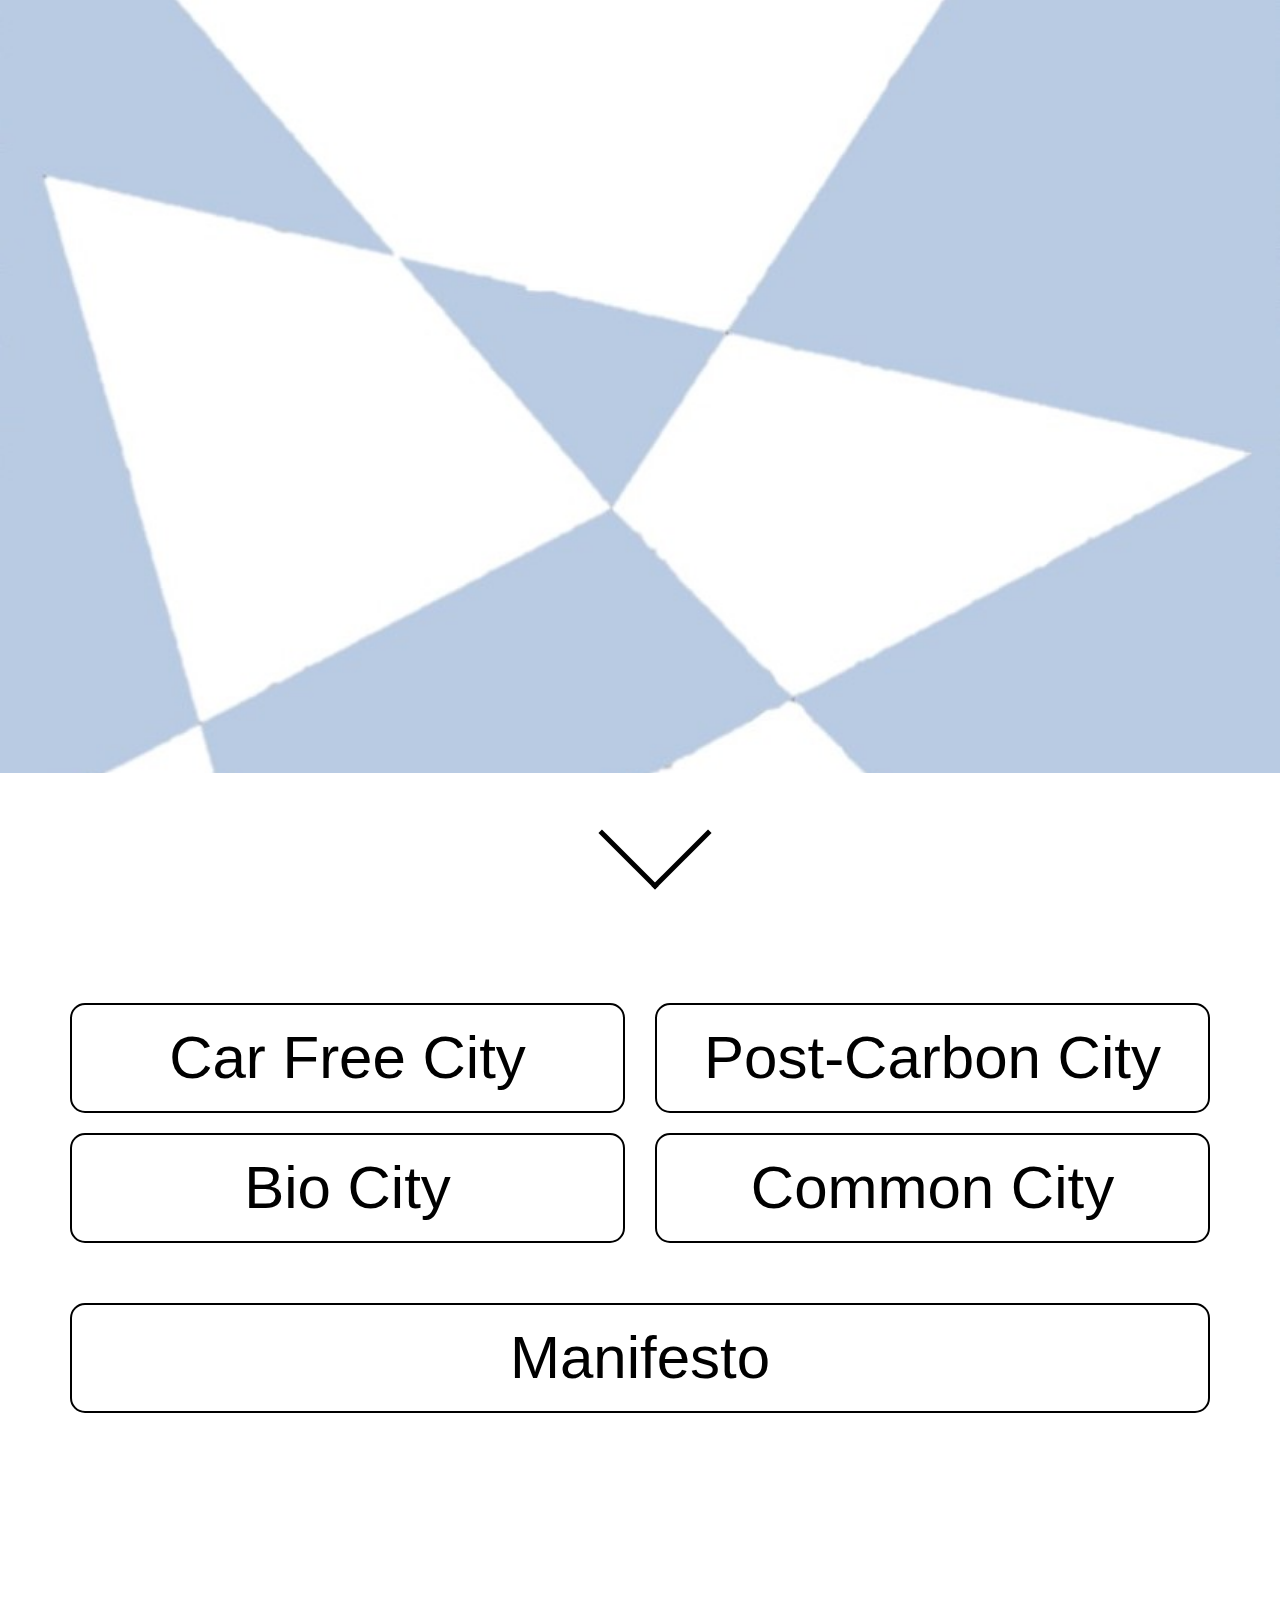
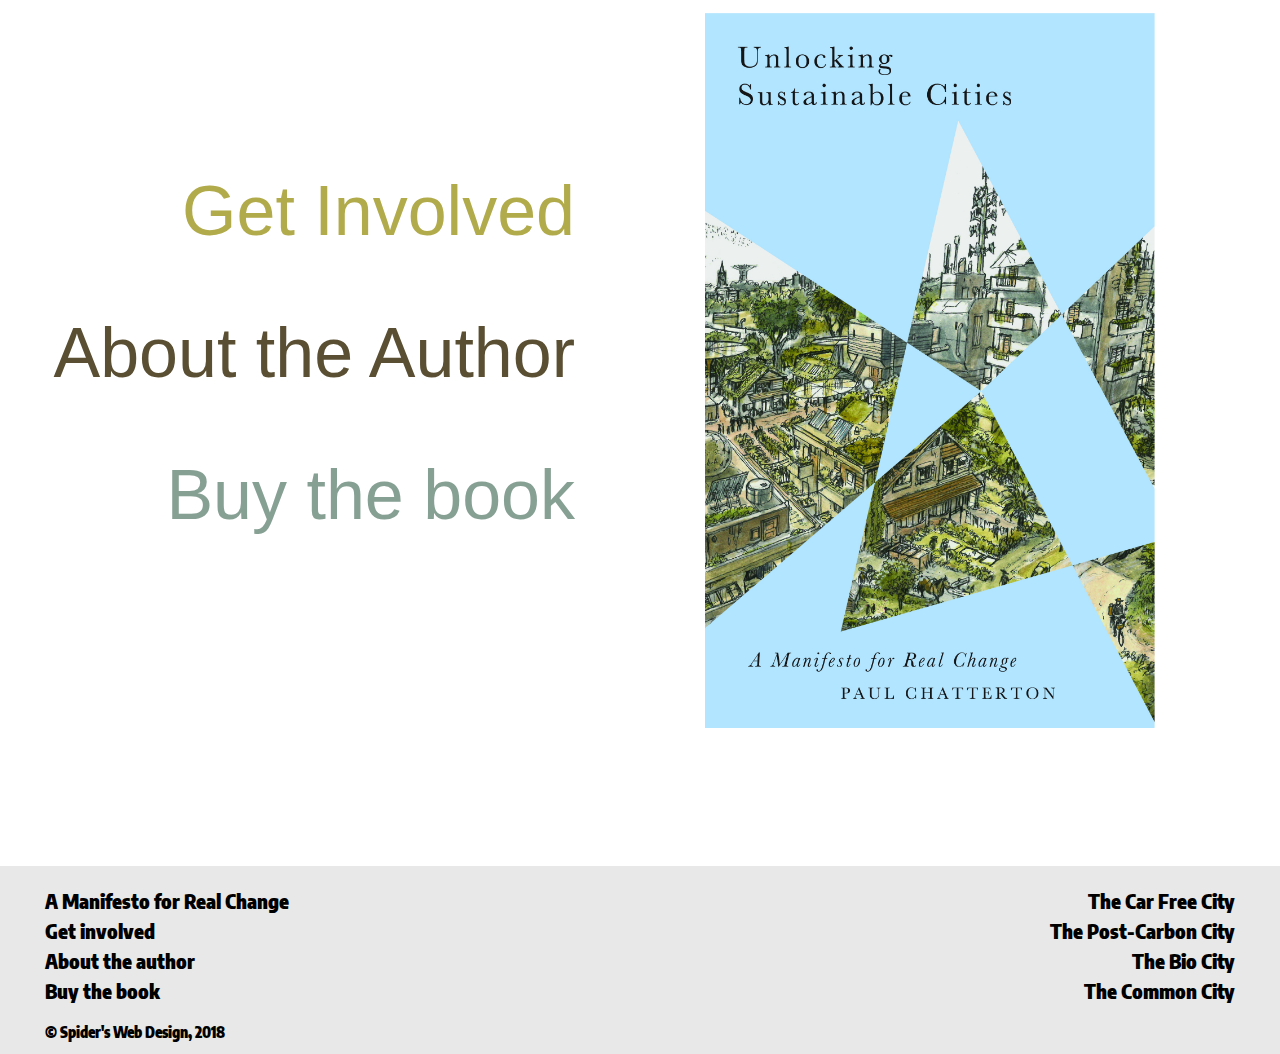
==== index.html @ bb1c2ef6 "initial commit" ====
<!DOCTYPE html>
<html>
  <head>
    <meta charset="utf-8">
    <meta name="viewport" content="width=device-width,initial-scale=1.0">
    <title>Unlocking Sustainable Cities</title>
    <link rel="stylesheet" href="content.css">
    <link rel="stylesheet" href="https://fonts.googleapis.com/css?family=Encode+Sans+Condensed">
    <link rel="stylesheet" href="https://maxcdn.bootstrapcdn.com/bootstrap/3.3.7/css/bootstrap.min.css" integrity="sha384-BVYiiSIFeK1dGmJRAkycuHAHRg32OmUcww7on3RYdg4Va+PmSTsz/K68vbdEjh4u" crossorigin="anonymous">
    <link rel="stylesheet" href="https://www.w3schools.com/w3css/4/w3.css">
    <link rel="icon" href="images\icon.ico" type="image/x-icon">
    <script src='http://cdnjs.cloudflare.com/ajax/libs/jquery/2.1.3/jquery.min.js'></script>
  </head>

  <body id="index">
    <div id="intro">
      <subtitle class="container">
        <div class="slide-right" id="sub">
          <p id="cities">Cities are being locked into unsustainable and damaging practices</p>
          <br>
          <p id="corporate">Corporate greed, ecological destruction and inequality are all on the rise</p>
          <br>
          <p id="but">But something amazing and invisible is happening...</p>
          <br>
          <p id="urban">Urban innovators from all walks of life are unlocking the huge potential of real sustainability</p>
          <br>
          <p id="unlock"><i>Unlocking Sustainable Cities</i> is a book that explores this great unlocking</p>
          <br>
          <p id="sample"><b>Sample the chapters below...<b></p>
        </div>
      </subtitle>
    </div>
    <section class="scroll-down" id="scroll">
      <a href="#chapters"><span></span></a>
    </section>

    <div class="container">
      <section id="chapters">
        <div class="row" id="titles">
          <div class="col-sm-6">
            <a href="car-free.html"><h2>Car Free City</h2></a>
          </div>
          <div class="col-sm-6">
            <a href="post-carbon.html"><h2>Post-Carbon City</h2></a>
          </div>
          <div class="col-sm-6">
            <a href="bio-city.html"><h2>Bio City</h2></a>
          </div>
          <div class="col-sm-6">
            <a href="common-city.html"><h2>Common City</h2></a>
          </div>
        </div>
      </section>
      <div class="mani">
        <a href="manifesto.html"><h2>Manifesto</h2></a>
      </div>
    </div>

    <section class="get-in-touch">
      <div class="row">
        <div class="col-sm-6" id="sub-head">
          <div class="involved">
            <a href="get-in-touch.html"><h1>Get Involved</h1></a>
            <br>
          </div>
          <div class="about">
            <br>
            <a href="about.html"><h1>About the Author</h1></a>
            <br>
          </div>
          <div class="book">
            <br>
            <a href="buy-book.html"><h1>Buy the book</h1></a>
            <br>
          </div>
        </div>
        <div class="col-sm-6">
          <a href="https://www.plutobooks.com/9780745337012/unlocking-sustainable-cities/"><img class="book-cover" src="images\book.jpg" alt="Buy Unlocking Sustainable Cities"/></a>
        </div>
      </div>
    </section>
  </body>

  <footer class="footer">
    <div class="container-fluid">
      <div class="row">
        <div class="col-md-6">
          <div class="foot-left">
            <a href="manifesto.html">A Manifesto for Real Change</a>
            <br>
            <a href="get-in-touch.html">Get involved</a>
            <br>
            <a href="about.html">About the author</a>
            <br>
            <a href="buy-book.html">Buy the book</a>
            <br>
            <p> © Spider's Web Design, 2018 </p>
          </div>
        </div>
        <div class="col-md-6">
          <div class="foot-right">
            <a href="car-free.html">The Car Free City</a>
            <br>
            <a href="post-carbon.html">The Post-Carbon City</a>
            <br>
            <a href="bio-city.html">The Bio City</a>
            <br>
            <a href="common-city.html">The Common City</a>
          </div>
        </div>
      </div>
    </div>
  </footer>
</html>
---- content.css ----
*{
  font-family: 'Encode Sans Condensed', sans-serif;
  margin: 0;
  padding: 0;
  box-sizing: border-box;
}

html,body{
  height: 100%;
}

/*HOMEPAGE*/
#home{
  background-image: url(images/lilac.jpg);
  background-position: center center;
  background-repeat: no-repeat;
  background-size: cover;
  background-color:#FFFFFF;
}

.main-title{
  border: 5px solid black;
  border-radius: 15px;
  background-color: rgba(255,255,255,1);
  width: 50%;
  transform: translate(-50%, -50%);
  position: absolute;
  top: 40%;
  left: 50%;
  padding: 10px;
  resize: both;
  overflow: auto;
}
.main-title h1{
  font-size: 70px;
  text-align: center;
  font-weight: bold;
  color: #000000;
}
.main-title h3{
  font-size: 50px;
  text-align: center;
  color: #000000;
}

.enter-site{
  transform: translate(-50%, -50%);
  position: absolute;
  top: 70%;
  left: 50%;
  resize: both;
  overflow: auto;
}
.enter-site h3{
  border: 5px solid black;
  border-radius: 15px;
  background-color: rgba(255,255,255,1);
  font-size: 40px;
  text-align: center;
  color: #000000;
  text-decoration:none;
  box-sizing: border-box;
  padding: 10px;
  width: 400px;
}
.enter-site h3:hover{
  font-weight: bold;
  box-shadow: 0 12px 16px 0 rgba(0,0,0,0.24),0 17px 50px 0 rgba(0,0,0,0.19);
}
.enter-site a:hover{
  text-decoration: none;
}

#ref{
  margin-top: 890px;
  margin-left: 20px;
  color: #000000;
  border-radius: 15px;
  padding: 10px;
  background-color: rgba(255,255,255,1);
  border: 2px solid black;
  font-size: 18px;
  width: 190px;
}
#ref a{
  color: #000000;
}
#ref a:hover{
  text-decoration: none;
}

/*MAIN PAGE*/
#intro{
  background-image: url(images/side.jpg);
  background-position: center center;
  background-repeat: no-repeat;
  background-size: cover;
  background-color:#FFFFFF;
}

#sub{
  margin: auto;
  position: relative;
  margin-top: 60px;
}

.slide-right {
  width: 870px;
  overflow:hidden;
}
.slide-right p{
  color: #000000;
  font-size: 30px;
  text-align: center;
  border: 5px solid black;
  border-radius: 15px;
  background-color: rgba(255,255,255,1);
  text-decoration:none;
  box-sizing: border-box;
  padding: 10px;
}
@keyframes slide-right {
  from {
    margin-left: -100%;
    width: 100%;
  }

  to {
    margin-left: 0%;
    width: 100%;
  }

  0% {
    opacity: 0;
  }

  100% {
    opacity: 1;
  }
}

#cities{
  opacity: 0;
  animation: 3s slide-right;
  animation-fill-mode: forwards;
}
#corporate{
  opacity: 0;
  animation: 3s slide-right;
  animation-delay: 1s;
  animation-fill-mode: forwards;
}
#but{
  opacity: 0;
  animation: 3s slide-right;
  animation-delay: 2s;
  animation-fill-mode: forwards;
}
#urban{
  opacity: 0;
  animation: 3s slide-right;
  animation-delay: 3s;
  animation-fill-mode: forwards;
}
#unlock{
  opacity: 0;
  animation: 3s slide-right;
  animation-delay: 4s;
  animation-fill-mode: forwards;
}
#sample{
  opacity: 0;
  animation: 3s slide-right;
  animation-delay: 5s;
  animation-fill-mode: forwards;
  font-weight: bold;
}

#scroll {
  position: relative;
  width: 100%;
  height: 100px;
}
#scroll a {
  padding-top: 40px;
}
#scroll a span {
  position: absolute;
  top: 0;
  left: 50%;
  width: 80px;
  height: 80px;
  margin-left: -12px;
  border-left: 5px solid #000000;
  border-bottom: 5px solid #000000;
  -webkit-transform: rotate(-45deg);
  transform: rotate(-45deg);
  -webkit-animation: sdb04 2s infinite;
  animation: sdb04 2s infinite;
  box-sizing: border-box;
}

.scroll-down a {
  position: absolute;
  bottom: 20px;
  left: 49%;
  z-index: 2;
  display: inline-block;
  -webkit-transform: translate(0, -50%);
  transform: translate(0, -50%);
  color: #000000;
  font-size: 30px;
  text-decoration: none;
  transition: opacity .3s;
}
.scroll-down a:hover {
  opacity: .5;
}

@-webkit-keyframes sdb04 {
  0% {
    -webkit-transform: rotate(-45deg) translate(0, 0);
  }
  20% {
    -webkit-transform: rotate(-45deg) translate(-10px, 10px);
  }
  40% {
    -webkit-transform: rotate(-45deg) translate(0, 0);
  }
}
@keyframes sdb04 {
  0% {
    transform: rotate(-45deg) translate(0, 0);
  }
  20% {
    transform: rotate(-45deg) translate(-10px, 10px);
  }
  40% {
    transform: rotate(-45deg) translate(0, 0);
  }
}

#chapters{
  margin-top: 120px;
}

#titles h2{
  text-align: center;
  border: 2px solid black;
  background-color: #FFFFFF;
  border-radius: 15px;
  box-sizing: border-box;
  padding: 20px;
  font-size: 60px;
  color: black;
}
#titles h2:hover{
  font-weight: bold;
  box-shadow: 0 12px 16px 0 rgba(0,0,0,0.24),0 17px 50px 0 rgba(0,0,0,0.19);
}
#titles a:hover{
  text-decoration: none;
}

.mani{
    margin-bottom: 200px;
}
.mani h2{
  font-size: 60px;
  color: black;
  text-align:center;
  border: 2px solid black;
  background-color: #FFFFFF;
  border-radius: 15px;
  box-sizing: border-box;
  padding: 20px;
  margin-top: 50px;
}
.mani h2:hover{
  font-weight: bold;
  box-shadow: 0 12px 16px 0 rgba(0,0,0,0.24),0 17px 50px 0 rgba(0,0,0,0.19);
}
.mani a:hover{
  text-decoration: none;
}

#sub-head h1{
  text-align: right;
  font-size: 70px;
  padding-right: 50px;
}
#sub-head a:hover{
  text-decoration: none;
}
#sub-head h1:hover{
  font-weight: bold;
}
.involved h1{
  color: #B1AB4B;
  padding-top: 150px;
}
.about h1{
  color: #5A4F33;
}
.book h1{
  color: #87A094;
}
.book{
  margin-bottom: 300px;
}
.book-cover{
  width: 500px;
  padding-left: 50px;
}

/*FOOTER*/
.footer {
  width: 100%;
  background-color: #E8E8E8;
}
.footer a{
  font-size: 20px;
  color: #000000;
}
.footer a:hover{
  text-decoration: none;
}
.footer p{
  font-size: 15px;
  padding-top: 15px;
  color: #000000
}
.foot-left {
  margin-left: 30px;
  text-align: left;
  padding-top: 20px;
}
.foot-right {
  margin-right: 30px;
  text-align: right;
  padding-top: 20px;
}

/*CAR FREE CITY PAGE*/
.home-button{
  width: 250px;
  margin: 20px;
  padding-top: 20px;
}

#car-free h1{
  font-size: 50px;
  text-align: center;
  font-weight: bold;
  color: #000000;
}
#car-free p{
  font-size: 20px;
  color: #000000;
  padding-top:50px;
}

#mani-link h2{
  text-align: center;
  border: 2px solid black;
  background-color: #FFFFFF;
  border-radius: 15px;
  box-sizing: border-box;
  padding: 20px;
  width: 500px;
  font-size: 30px;
  color: black;
}
#mani-link h2:hover{
  font-weight: bold;
  box-shadow: 0 12px 16px 0 rgba(0,0,0,0.24),0 17px 50px 0 rgba(0,0,0,0.19);
}
#mani-link a:hover{
  text-decoration: none;
}

.img-responsive{
  padding-top: 50px;
}

.mb-4{
  margin-bottom: 20px;
}

#credit a{
  color: #000000;
  border-radius: 15px;
  padding: 10px;
  background-color: rgba(255,255,255,1);
  border: 2px solid black;
  font-size: 18px;
  color: #000000;
}
#credit a:hover{
  text-decoration: none;
}
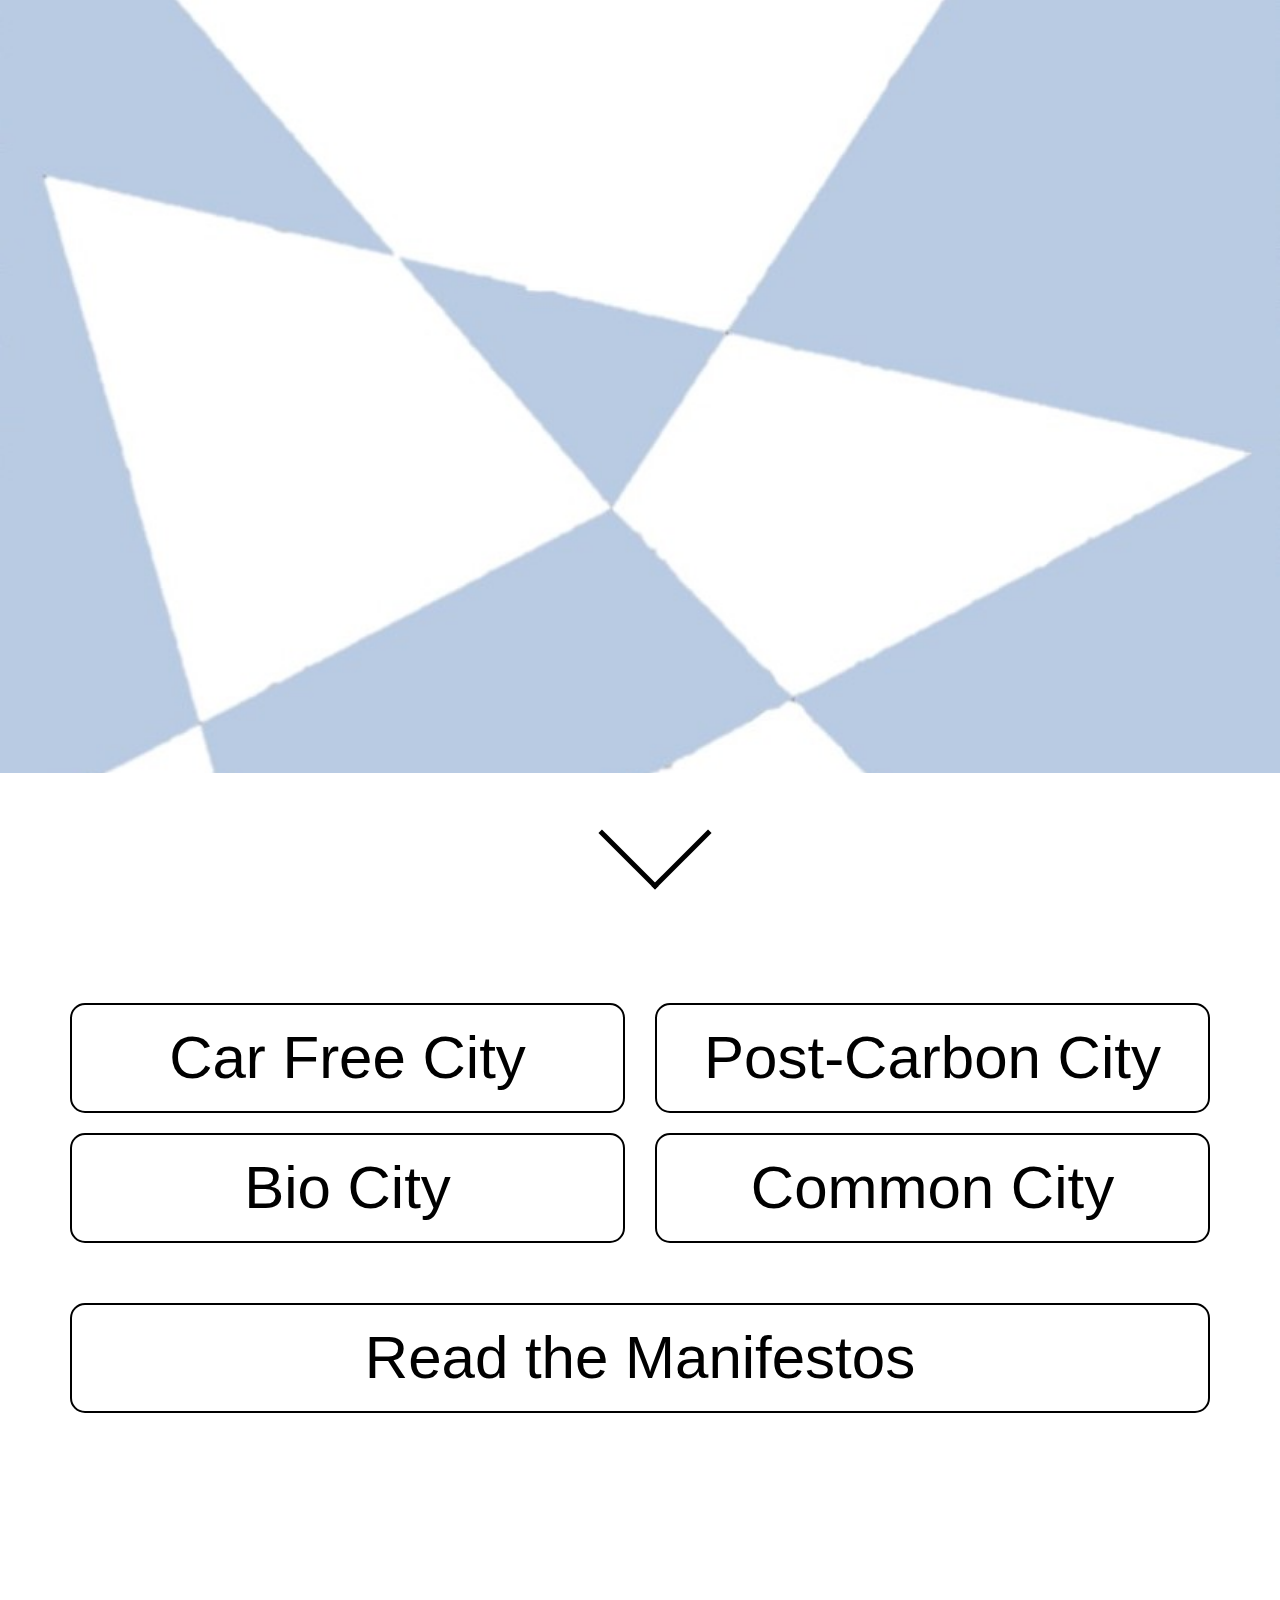
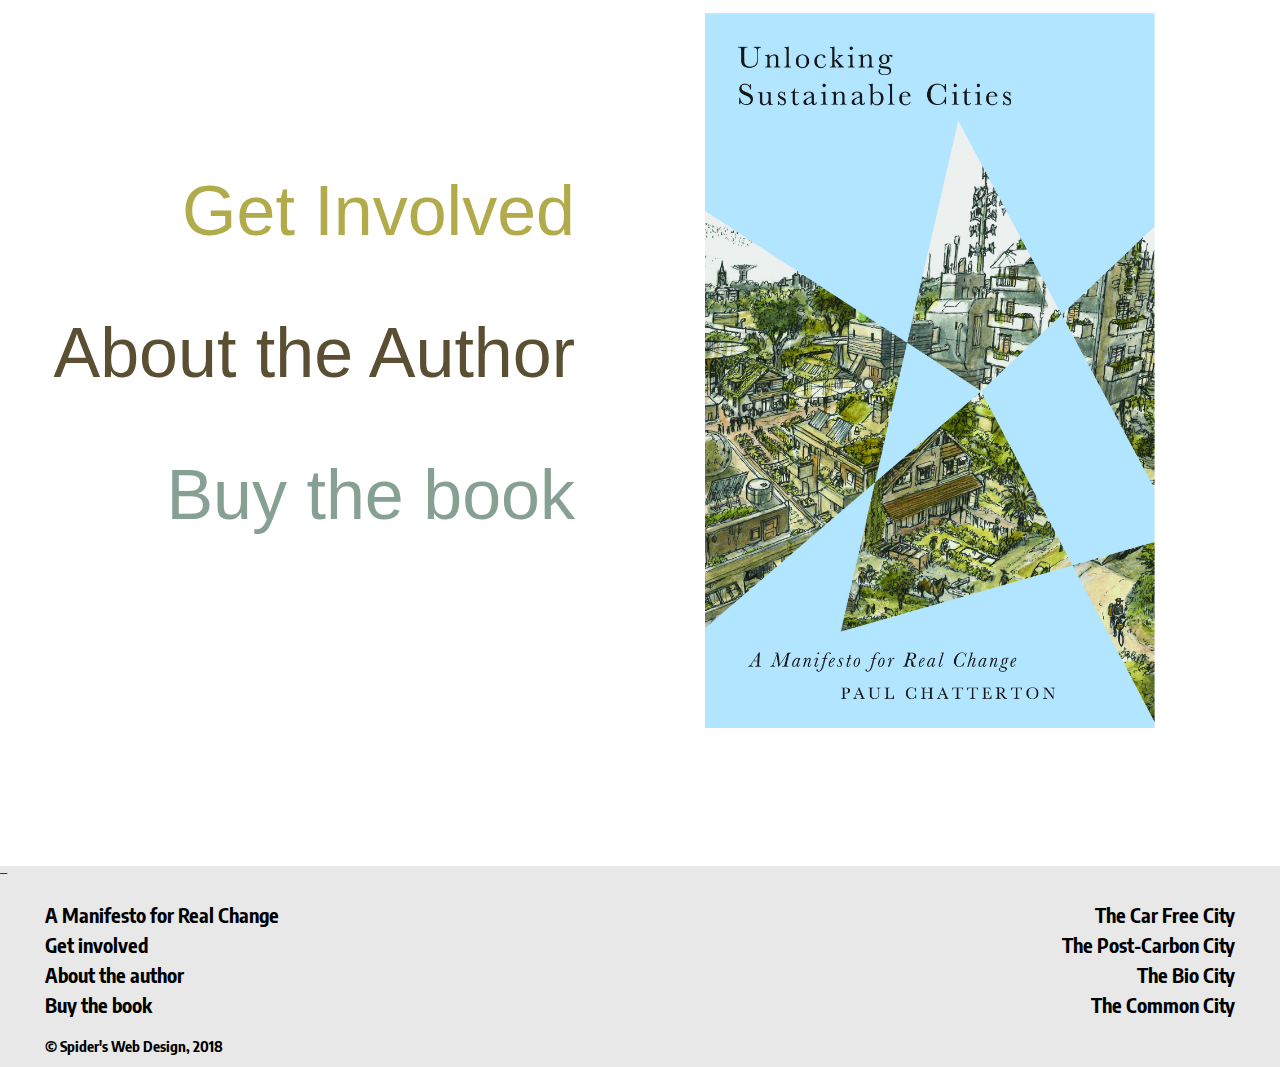
==== commit 347598cd: "added pages and made edits" ====
--- a/index.html
+++ b/index.html
@@ -52,7 +52,7 @@
         </div>
       </section>
       <div class="mani">
-        <a href="manifesto.html"><h2>Manifesto</h2></a>
+        <a href="manifesto.html"><h2>Read the Manifestos</h2></a>
       </div>
     </div>
 
--- a/content.css
+++ b/content.css
@@ -1,3 +1,4 @@
+/*USC*/
 *{
   font-family: 'Encode Sans Condensed', sans-serif;
   margin: 0;
@@ -64,7 +65,7 @@
   width: 400px;
 }
 .enter-site h3:hover{
-  font-weight: bold;
+  transition: .5s ease;
   box-shadow: 0 12px 16px 0 rgba(0,0,0,0.24),0 17px 50px 0 rgba(0,0,0,0.19);
 }
 .enter-site a:hover{
@@ -255,7 +256,7 @@
   color: black;
 }
 #titles h2:hover{
-  font-weight: bold;
+  transition: .5s ease;
   box-shadow: 0 12px 16px 0 rgba(0,0,0,0.24),0 17px 50px 0 rgba(0,0,0,0.19);
 }
 #titles a:hover{
@@ -277,7 +278,7 @@
   margin-top: 50px;
 }
 .mani h2:hover{
-  font-weight: bold;
+  transition: .5s ease;
   box-shadow: 0 12px 16px 0 rgba(0,0,0,0.24),0 17px 50px 0 rgba(0,0,0,0.19);
 }
 .mani a:hover{
@@ -294,6 +295,7 @@
 }
 #sub-head h1:hover{
   font-weight: bold;
+  transition: .5s ease;
 }
 .involved h1{
   color: #B1AB4B;
@@ -341,20 +343,20 @@
   padding-top: 20px;
 }
 
-/*CAR FREE CITY PAGE*/
+/*CHAPTER PAGES*/
 .home-button{
   width: 250px;
   margin: 20px;
   padding-top: 20px;
 }
 
-#car-free h1{
+#chapter-info h1{
   font-size: 50px;
   text-align: center;
   font-weight: bold;
   color: #000000;
 }
-#car-free p{
+#chapter-info p{
   font-size: 20px;
   color: #000000;
   padding-top:50px;
@@ -373,6 +375,7 @@
 }
 #mani-link h2:hover{
   font-weight: bold;
+  transition: .5s ease;
   box-shadow: 0 12px 16px 0 rgba(0,0,0,0.24),0 17px 50px 0 rgba(0,0,0,0.19);
 }
 #mani-link a:hover{
@@ -399,3 +402,195 @@
 #credit a:hover{
   text-decoration: none;
 }
+
+/*MANIFESTO PAGE*/
+#manifesto-title h1{
+  font-size: 70px;
+  font-weight: bold;
+  margin-top: 150px;
+  padding-bottom: 20px;
+}
+
+#manifesto{
+  padding-bottom: 100px;
+}
+#manifesto a{
+  text-decoration: none;
+  color: #000000;
+}
+
+#manifesto-link{
+  position: relative;
+  width: 100%;
+}
+#manifesto-link.container:hover .overlay {
+  opacity: 1;
+}
+
+.image {
+  display: block;
+  width: 100%;
+  height: auto;
+}
+
+.overlay {
+  position: absolute;
+  top: 0;
+  bottom: 0;
+  left: 0;
+  right: 0;
+  height: 100%;
+  width: 100%;
+  opacity: 0;
+  transition: .5s ease;
+  background-color: rgba(255,255,255,0.8);
+}
+
+.text {
+  color: #000000;
+  font-size: 40px;
+  position: absolute;
+  top: 50%;
+  left: 50%;
+  -webkit-transform: translate(-50%, -50%);
+  -ms-transform: translate(-50%, -50%);
+  transform: translate(-50%, -50%);
+  text-align: center;
+}
+
+.column {
+  float: left;
+  width: 50%;
+  padding: 20px;
+}
+@media screen and (max-width: 800px) {
+  .column {
+    width: 100%;
+  }
+}
+
+.row:after {
+  content: "";
+  display: table;
+  clear: both;
+}
+
+/*CAR FREE CITY MANIFESTO*/
+.manifesto-info{
+  padding-bottom: 100px;
+}
+.manifesto-info ul{
+  font-size: 20px;
+  color: #000000;
+}
+
+/*GET IN TOUCH PAGE*/
+.contact-form p {
+  padding-top: 20px;
+  font-size: 25px;
+}
+.contact {
+  padding: 50px 0 80px;
+}
+.contact .form-control {
+  border-radius: 0 !important;
+}
+.contact span {
+  border-radius: 0 !important;
+}
+.contact .btn {
+  border-radius: 0;
+  width: 100%;
+  font-size: 30px;
+  background-color: grey;
+  color: white;
+}
+
+.submit{
+  font-size: 30px;
+  padding: 10px;
+  border-radius: 15px;
+}
+.submit:hover{
+  font-weight: bold;
+  box-shadow: 0 12px 16px 0 rgba(0,0,0,0.24),0 17px 50px 0 rgba(0,0,0,0.19);
+  text-decoration: none;
+}
+
+.input-group {
+  margin-bottom: 25px;
+  width: 100%;
+}
+
+#chapter{
+  width: 100%;
+  font-size: 25px;
+}
+
+#description{
+  font-size: 18px;
+}
+
+/*ABOUT PAGE*/
+#about p{
+  font-size: 25px;
+  color: #000000;
+  padding-top:50px;
+  line-height: 1.6;
+}
+
+/*BUY THE BOOK*/
+#book-link h2{
+  text-align: center;
+  border: 2px solid black;
+  background-color: #FFFFFF;
+  border-radius: 15px;
+  box-sizing: border-box;
+  padding: 20px;
+  font-size: 30px;
+  color: black;
+}
+#book-link h2:hover{
+  font-weight: bold;
+  transition: .5s ease;
+  box-shadow: 0 12px 16px 0 rgba(0,0,0,0.24),0 17px 50px 0 rgba(0,0,0,0.19);
+}
+#book-link a:hover{
+  text-decoration: none;
+}
+
+.brooks {
+  font-size: 20px;
+  line-height: 1.6;
+  font-style: italic;
+  &:before {
+      content: '\201C';
+      position: absolute;
+      top: 0.25em;
+      left: -0.15em;
+      color: darken($white, 7%);
+      font-size: 6em;
+      z-index: -1;
+   }
+}
+footer {
+    font-size: 0.6em;
+    font-weight: 700;
+    color: darken($white, 15%);
+    float: right;
+
+    &:before {
+      content: '\2015';
+    }
+  }
+  &:after {
+      content: '\201D';
+      position: absolute;
+      top: 0.28em;
+      right: 0;
+      font-size: 6em;
+      font-style: italic;
+      color: darken($white, 7%);
+      z-index: -1;
+   }
+}
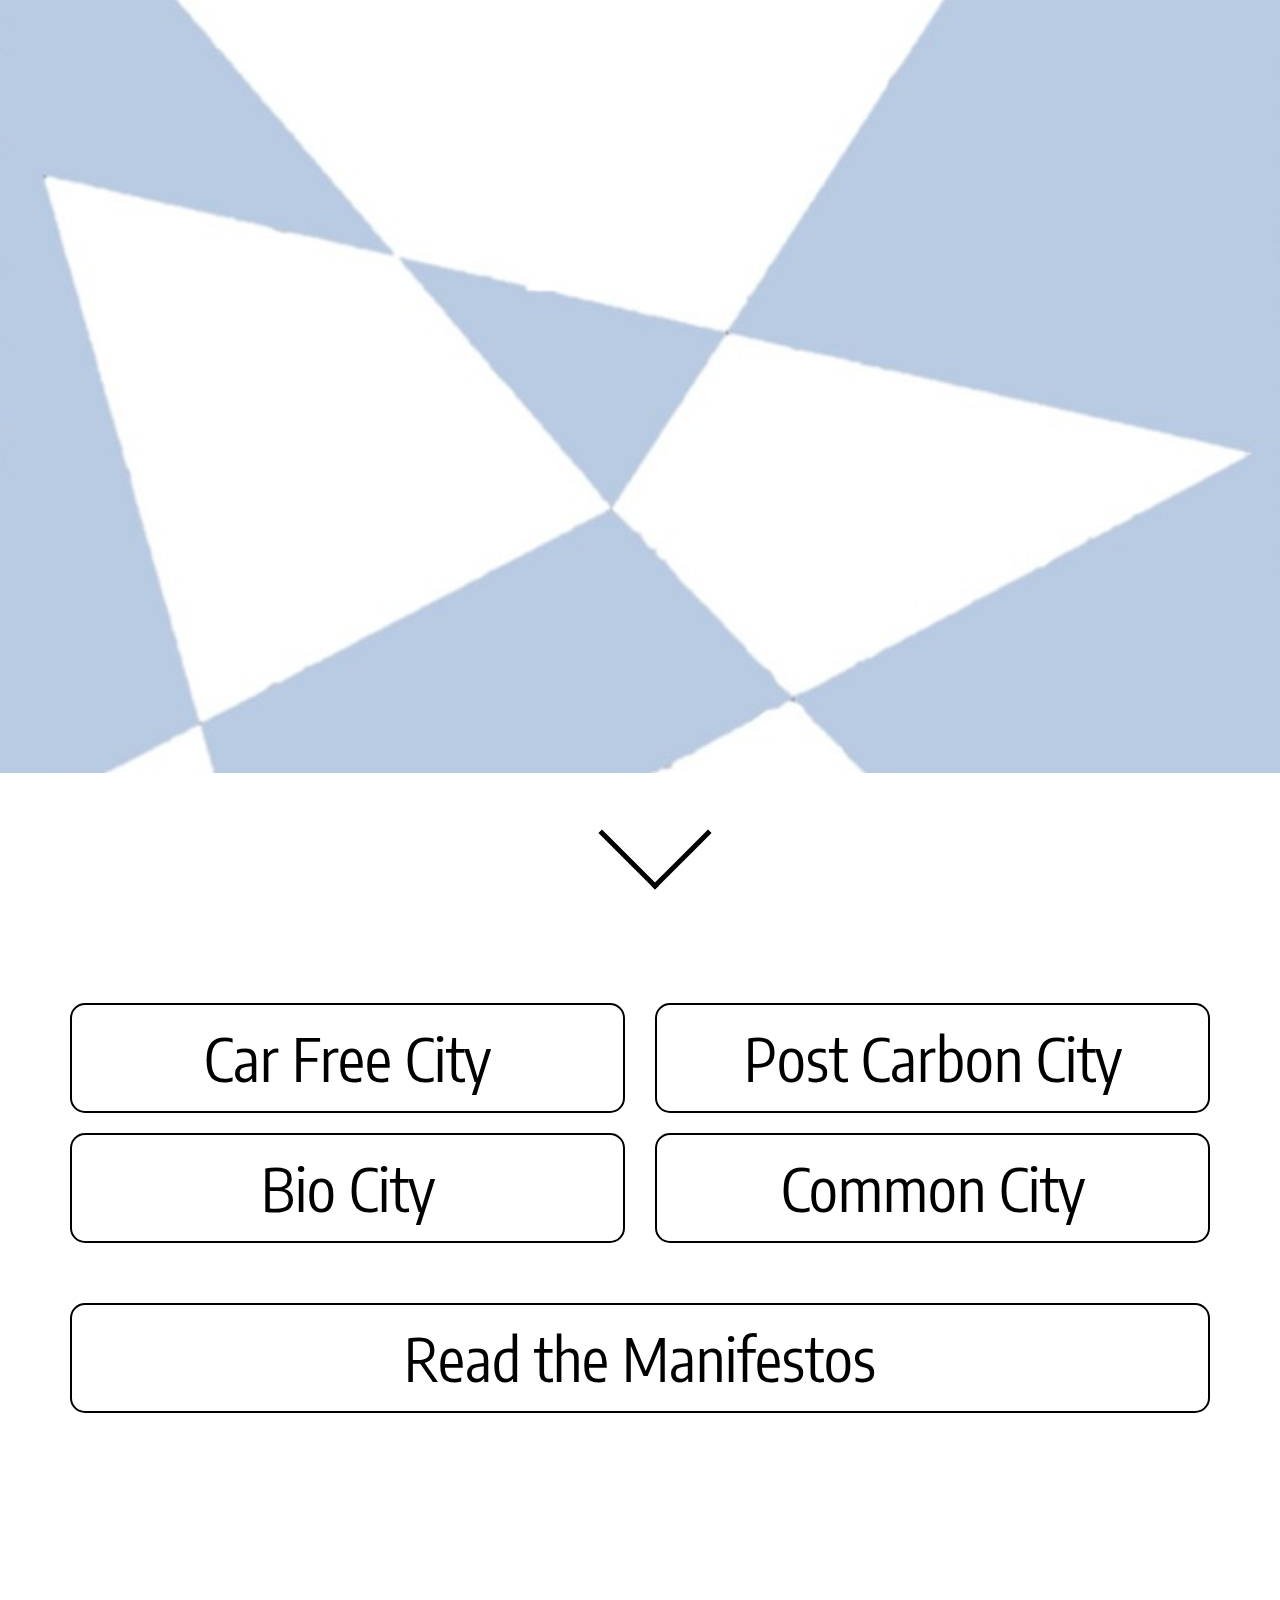
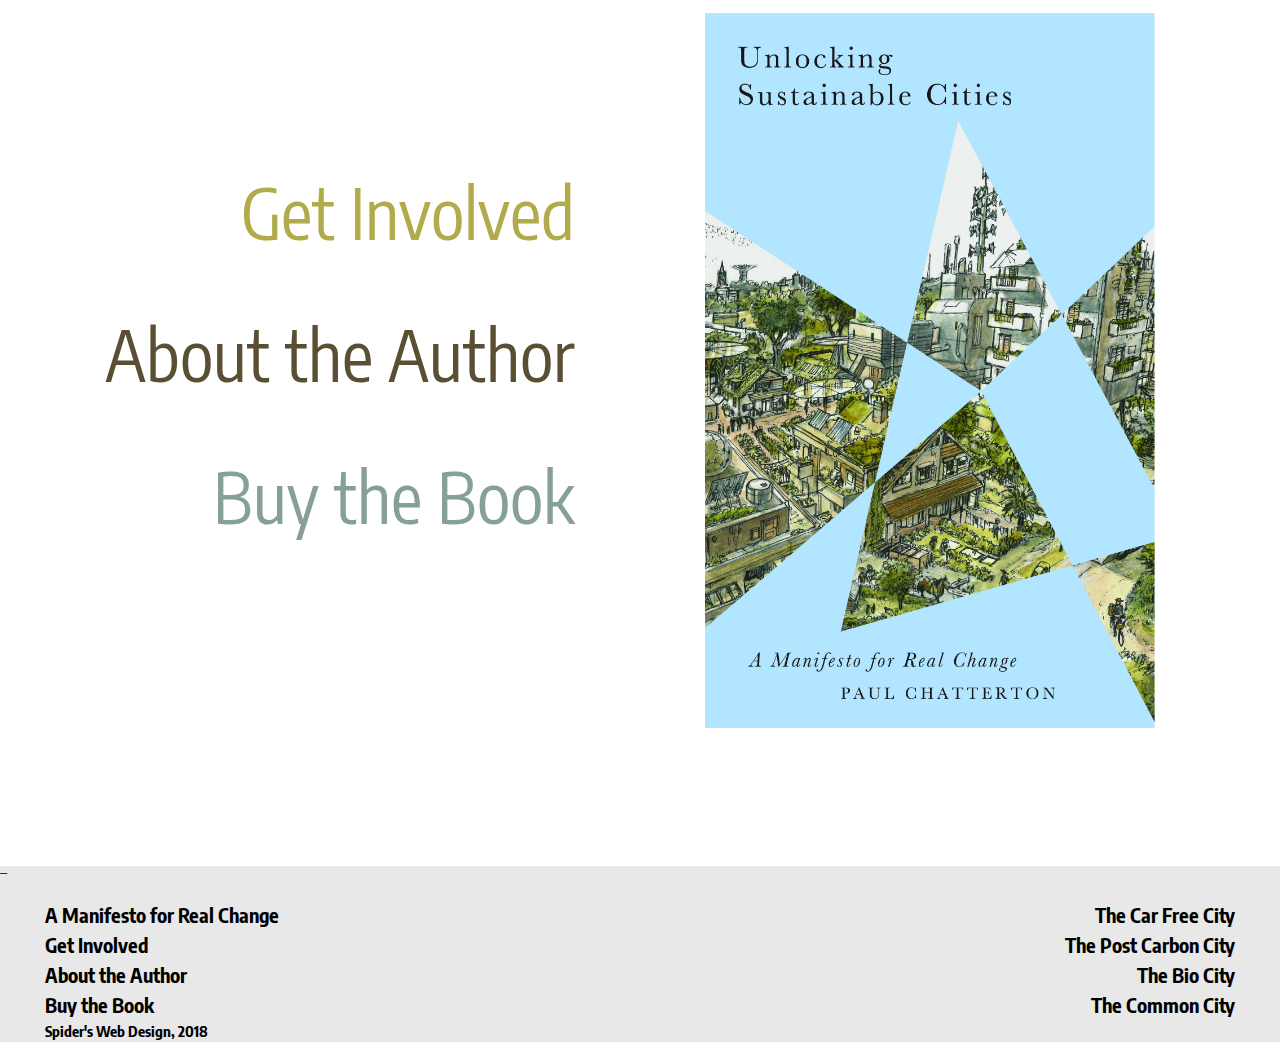
==== commit 3e58ba49: "final design edits" ====
--- a/index.html
+++ b/index.html
@@ -41,7 +41,7 @@
             <a href="car-free.html"><h2>Car Free City</h2></a>
           </div>
           <div class="col-sm-6">
-            <a href="post-carbon.html"><h2>Post-Carbon City</h2></a>
+            <a href="post-carbon.html"><h2>Post Carbon City</h2></a>
           </div>
           <div class="col-sm-6">
             <a href="bio-city.html"><h2>Bio City</h2></a>
@@ -70,7 +70,7 @@
           </div>
           <div class="book">
             <br>
-            <a href="buy-book.html"><h1>Buy the book</h1></a>
+            <a href="buy-book.html"><h1>Buy the Book</h1></a>
             <br>
           </div>
         </div>
@@ -88,20 +88,20 @@
           <div class="foot-left">
             <a href="manifesto.html">A Manifesto for Real Change</a>
             <br>
-            <a href="get-in-touch.html">Get involved</a>
+            <a href="get-in-touch.html">Get Involved</a>
             <br>
-            <a href="about.html">About the author</a>
+            <a href="about.html">About the Author</a>
             <br>
-            <a href="buy-book.html">Buy the book</a>
+            <a href="buy-book.html">Buy the Book</a>
             <br>
-            <p> © Spider's Web Design, 2018 </p>
+            <a href="https://www.linkedin.com/in/flora-tiley/" id="me">Spider's Web Design, 2018</a>
           </div>
         </div>
         <div class="col-md-6">
           <div class="foot-right">
             <a href="car-free.html">The Car Free City</a>
             <br>
-            <a href="post-carbon.html">The Post-Carbon City</a>
+            <a href="post-carbon.html">The Post Carbon City</a>
             <br>
             <a href="bio-city.html">The Bio City</a>
             <br>
--- a/content.css
+++ b/content.css
@@ -73,7 +73,7 @@
 }
 
 #ref{
-  margin-top: 890px;
+  margin-top: 47%;
   margin-left: 20px;
   color: #000000;
   border-radius: 15px;
@@ -246,6 +246,7 @@
 }
 
 #titles h2{
+  font-family: 'Encode Sans Condensed', sans-serif;
   text-align: center;
   border: 2px solid black;
   background-color: #FFFFFF;
@@ -267,6 +268,7 @@
     margin-bottom: 200px;
 }
 .mani h2{
+  font-family: 'Encode Sans Condensed', sans-serif;
   font-size: 60px;
   color: black;
   text-align:center;
@@ -286,6 +288,7 @@
 }
 
 #sub-head h1{
+  font-family: 'Encode Sans Condensed', sans-serif;
   text-align: right;
   font-size: 70px;
   padding-right: 50px;
@@ -295,7 +298,6 @@
 }
 #sub-head h1:hover{
   font-weight: bold;
-  transition: .5s ease;
 }
 .involved h1{
   color: #B1AB4B;
@@ -341,6 +343,10 @@
   margin-right: 30px;
   text-align: right;
   padding-top: 20px;
+}
+
+#me{
+  font-size: 15px;
 }
 
 /*CHAPTER PAGES*/
@@ -475,13 +481,33 @@
   clear: both;
 }
 
-/*CAR FREE CITY MANIFESTO*/
+/*CHAPTER MANIFESTOS*/
 .manifesto-info{
   padding-bottom: 100px;
 }
 .manifesto-info ul{
   font-size: 20px;
   color: #000000;
+}
+
+#mani-back h2{
+  text-align: center;
+  border: 2px solid black;
+  background-color: #FFFFFF;
+  border-radius: 15px;
+  box-sizing: border-box;
+  padding: 10px;
+  width: 300px;
+  font-size: 30px;
+  color: black;
+}
+#mani-back h2:hover{
+  font-weight: bold;
+  transition: .5s ease;
+  box-shadow: 0 12px 16px 0 rgba(0,0,0,0.24),0 17px 50px 0 rgba(0,0,0,0.19);
+}
+#mani-back a:hover{
+  text-decoration: none;
 }
 
 /*GET IN TOUCH PAGE*/
@@ -537,6 +563,11 @@
   color: #000000;
   padding-top:50px;
   line-height: 1.6;
+}
+
+#about a{
+  text-decoration: none;
+  color:#000000;
 }
 
 /*BUY THE BOOK*/
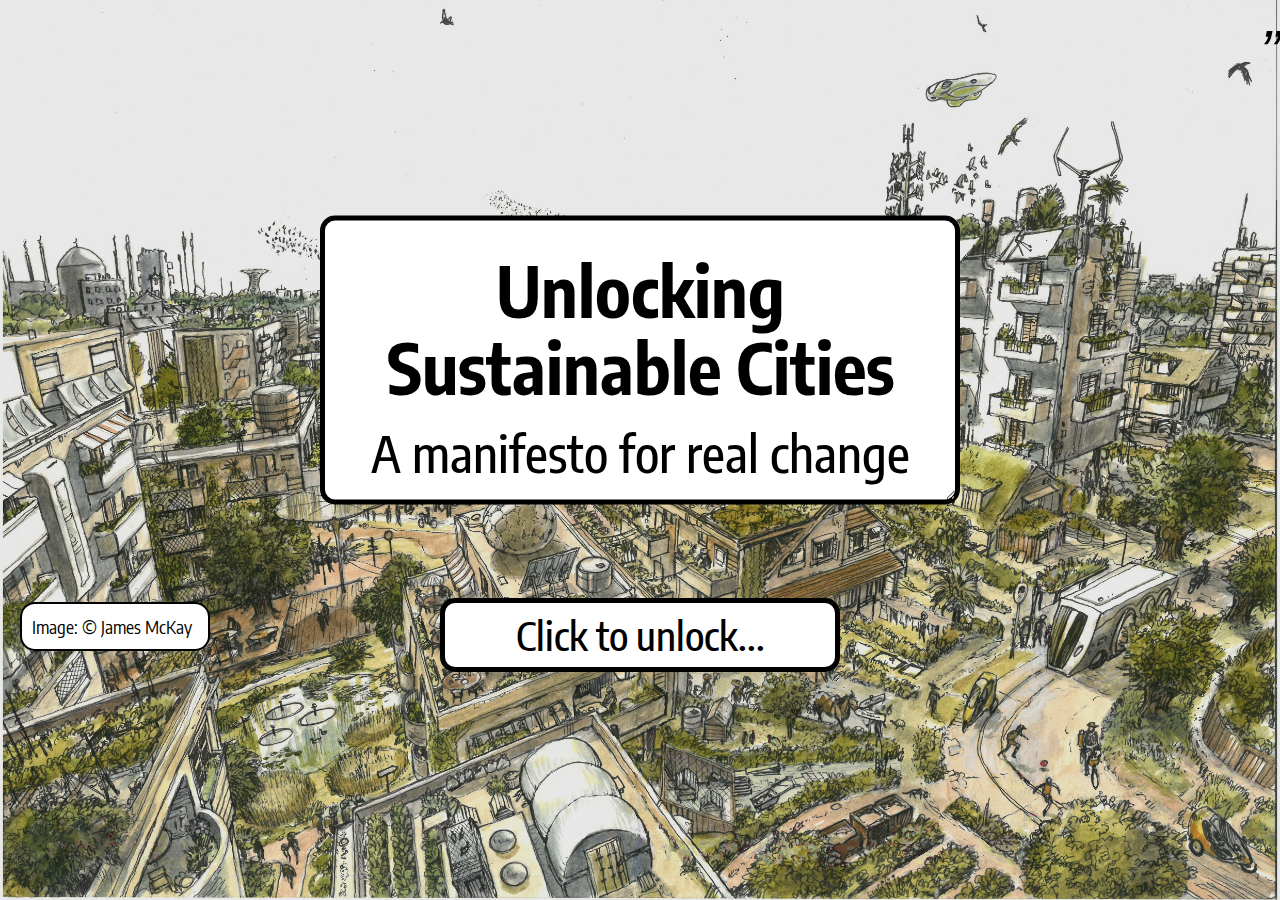
==== commit 30c2e607: "change file name" ====
--- a/index.html
+++ b/index.html
@@ -7,108 +7,19 @@
     <link rel="stylesheet" href="content.css">
     <link rel="stylesheet" href="https://fonts.googleapis.com/css?family=Encode+Sans+Condensed">
     <link rel="stylesheet" href="https://maxcdn.bootstrapcdn.com/bootstrap/3.3.7/css/bootstrap.min.css" integrity="sha384-BVYiiSIFeK1dGmJRAkycuHAHRg32OmUcww7on3RYdg4Va+PmSTsz/K68vbdEjh4u" crossorigin="anonymous">
-    <link rel="stylesheet" href="https://www.w3schools.com/w3css/4/w3.css">
     <link rel="icon" href="images\icon.ico" type="image/x-icon">
-    <script src='http://cdnjs.cloudflare.com/ajax/libs/jquery/2.1.3/jquery.min.js'></script>
   </head>
 
-  <body id="index">
-    <div id="intro">
-      <subtitle class="container">
-        <div class="slide-right" id="sub">
-          <p id="cities">Cities are being locked into unsustainable and damaging practices</p>
-          <br>
-          <p id="corporate">Corporate greed, ecological destruction and inequality are all on the rise</p>
-          <br>
-          <p id="but">But something amazing and invisible is happening...</p>
-          <br>
-          <p id="urban">Urban innovators from all walks of life are unlocking the huge potential of real sustainability</p>
-          <br>
-          <p id="unlock"><i>Unlocking Sustainable Cities</i> is a book that explores this great unlocking</p>
-          <br>
-          <p id="sample"><b>Sample the chapters below...<b></p>
-        </div>
-      </subtitle>
-    </div>
-    <section class="scroll-down" id="scroll">
-      <a href="#chapters"><span></span></a>
-    </section>
-
-    <div class="container">
-      <section id="chapters">
-        <div class="row" id="titles">
-          <div class="col-sm-6">
-            <a href="car-free.html"><h2>Car Free City</h2></a>
-          </div>
-          <div class="col-sm-6">
-            <a href="post-carbon.html"><h2>Post Carbon City</h2></a>
-          </div>
-          <div class="col-sm-6">
-            <a href="bio-city.html"><h2>Bio City</h2></a>
-          </div>
-          <div class="col-sm-6">
-            <a href="common-city.html"><h2>Common City</h2></a>
-          </div>
-        </div>
-      </section>
-      <div class="mani">
-        <a href="manifesto.html"><h2>Read the Manifestos</h2></a>
+  <body id="home">
+    <header class="container">
+      <div class="main-title">
+        <h1>Unlocking Sustainable Cities</h1>
+        <h3>A manifesto for real change</h3>
       </div>
-    </div>
-
-    <section class="get-in-touch">
-      <div class="row">
-        <div class="col-sm-6" id="sub-head">
-          <div class="involved">
-            <a href="get-in-touch.html"><h1>Get Involved</h1></a>
-            <br>
-          </div>
-          <div class="about">
-            <br>
-            <a href="about.html"><h1>About the Author</h1></a>
-            <br>
-          </div>
-          <div class="book">
-            <br>
-            <a href="buy-book.html"><h1>Buy the Book</h1></a>
-            <br>
-          </div>
-        </div>
-        <div class="col-sm-6">
-          <a href="https://www.plutobooks.com/9780745337012/unlocking-sustainable-cities/"><img class="book-cover" src="images\book.jpg" alt="Buy Unlocking Sustainable Cities"/></a>
-        </div>
+      <div class="enter-site">
+        <a href="home.html"><h3>Click to unlock...</h3></a>
       </div>
-    </section>
+    </header>
+    <a href="https://www.publicengagement.ac.uk/case-studies/dreams-low-carbon-future"><p id="ref">Image: © James McKay</a></p>
   </body>
-
-  <footer class="footer">
-    <div class="container-fluid">
-      <div class="row">
-        <div class="col-md-6">
-          <div class="foot-left">
-            <a href="manifesto.html">A Manifesto for Real Change</a>
-            <br>
-            <a href="get-in-touch.html">Get Involved</a>
-            <br>
-            <a href="about.html">About the Author</a>
-            <br>
-            <a href="buy-book.html">Buy the Book</a>
-            <br>
-            <a href="https://www.linkedin.com/in/flora-tiley/" id="me">Spider's Web Design, 2018</a>
-          </div>
-        </div>
-        <div class="col-md-6">
-          <div class="foot-right">
-            <a href="car-free.html">The Car Free City</a>
-            <br>
-            <a href="post-carbon.html">The Post Carbon City</a>
-            <br>
-            <a href="bio-city.html">The Bio City</a>
-            <br>
-            <a href="common-city.html">The Common City</a>
-          </div>
-        </div>
-      </div>
-    </div>
-  </footer>
 </html>
--- a/content.css
+++ b/content.css
@@ -350,10 +350,17 @@
 }
 
 /*CHAPTER PAGES*/
-.home-button{
-  width: 250px;
-  margin: 20px;
-  padding-top: 20px;
+#home-btn {
+  padding-top: 40px;
+  font-size: 50px;
+  color: #000000;
+}
+#home-btn:hover{
+  transition: .5s ease;
+  color: #B2E5FF;
+}
+#mani-link a:hover{
+  text-decoration: none;
 }
 
 #chapter-info h1{
@@ -528,7 +535,7 @@
   border-radius: 0;
   width: 100%;
   font-size: 30px;
-  background-color: grey;
+  background-color: #E8E8E8;
   color: white;
 }
 
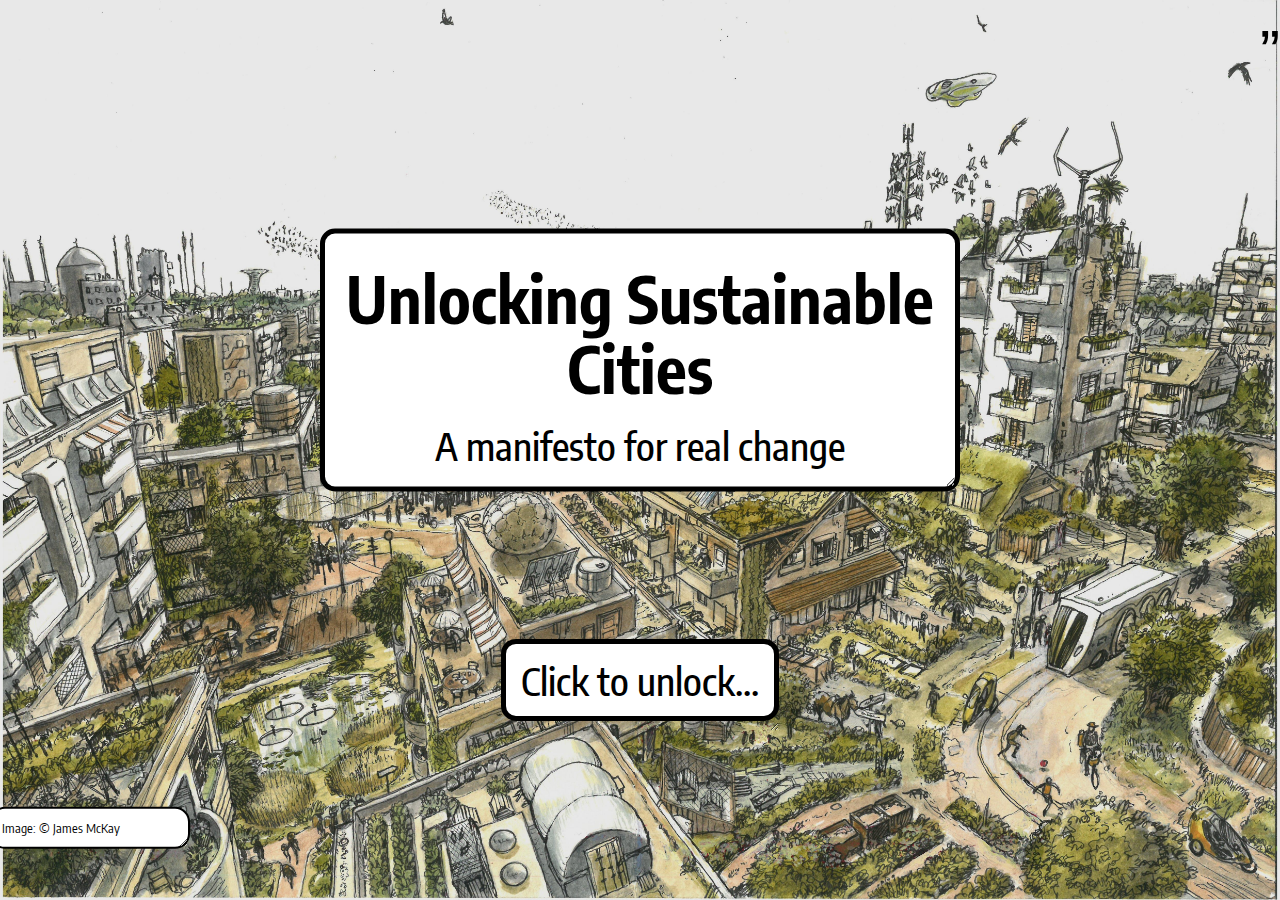
==== commit 640272d1: "added preview and responsive edits" ====
--- a/index.html
+++ b/index.html
@@ -3,6 +3,11 @@
   <head>
     <meta charset="utf-8">
     <meta name="viewport" content="width=device-width,initial-scale=1.0">
+    <meta property="og:site_name" content="Unlocking Sustainable Cities"/>
+    <meta property="og:title" content="A manifesto for real change"/>
+    <meta property="og:description" content="Urban innovators from all walks of life are unlocking the huge potential of real sustainability. Unlocking Sustainable Cities is a book that explores this great unlocking."/>
+    <meta property="og:image" content="lilac.jpg">
+    <meta property="og:url" content="http://unlockingsustainablecities.org">
     <title>Unlocking Sustainable Cities</title>
     <link rel="stylesheet" href="content.css">
     <link rel="stylesheet" href="https://fonts.googleapis.com/css?family=Encode+Sans+Condensed">
--- a/content.css
+++ b/content.css
@@ -33,13 +33,13 @@
   overflow: auto;
 }
 .main-title h1{
-  font-size: 70px;
+  font-size: 5vw;
   text-align: center;
   font-weight: bold;
   color: #000000;
 }
 .main-title h3{
-  font-size: 50px;
+  font-size: 3vw;
   text-align: center;
   color: #000000;
 }
@@ -47,7 +47,7 @@
 .enter-site{
   transform: translate(-50%, -50%);
   position: absolute;
-  top: 70%;
+  top: 75%;
   left: 50%;
   resize: both;
   overflow: auto;
@@ -56,32 +56,36 @@
   border: 5px solid black;
   border-radius: 15px;
   background-color: rgba(255,255,255,1);
-  font-size: 40px;
+  font-size: 3vw;
   text-align: center;
   color: #000000;
   text-decoration:none;
   box-sizing: border-box;
+  padding: 15px;
+}
+.enter-site h3:hover{
+  transition: .5s ease;
+  box-shadow: 0 12px 16px 0 rgba(0,0,0,0.24),0 17px 50px 0 rgba(0,0,0,0.19);
+}
+.enter-site a:hover{
+  text-decoration: none;
+}
+
+#ref{
+  color: #000000;
+  font-size: 1vw;
+  /*width: 200px;*/
+  border: 2px solid black;
+  border-radius: 15px;
+  background-color: rgba(255,255,255,1);
+  width: 200px;
+  transform: translate(-50%, -50%);
+  position: absolute;
+  top: 92%;
+  left: 7%;
   padding: 10px;
-  width: 400px;
-}
-.enter-site h3:hover{
-  transition: .5s ease;
-  box-shadow: 0 12px 16px 0 rgba(0,0,0,0.24),0 17px 50px 0 rgba(0,0,0,0.19);
-}
-.enter-site a:hover{
-  text-decoration: none;
-}
-
-#ref{
-  margin-top: 47%;
-  margin-left: 20px;
-  color: #000000;
-  border-radius: 15px;
-  padding: 10px;
-  background-color: rgba(255,255,255,1);
-  border: 2px solid black;
-  font-size: 18px;
-  width: 190px;
+  resize: both;
+  overflow: auto;
 }
 #ref a{
   color: #000000;
@@ -137,6 +141,16 @@
 
   100% {
     opacity: 1;
+  }
+}
+@media only screen and (max-width: 992px) {
+  .slide-right p{
+    font-size:20px;
+  }
+}
+@media only screen and (max-width: 870px) {
+  .slide-right {
+    width: 90%;
   }
 }
 
@@ -601,6 +615,7 @@
   font-size: 20px;
   line-height: 1.6;
   font-style: italic;
+  text-decoration: none;
   &:before {
       content: '\201C';
       position: absolute;
@@ -609,14 +624,16 @@
       color: darken($white, 7%);
       font-size: 6em;
       z-index: -1;
+      text-decoration: none;
    }
 }
+
 footer {
     font-size: 0.6em;
     font-weight: 700;
+    font-style: normal;
     color: darken($white, 15%);
     float: right;
-
     &:before {
       content: '\2015';
     }
@@ -627,7 +644,7 @@
       top: 0.28em;
       right: 0;
       font-size: 6em;
-      font-style: italic;
+      font-style: normal;
       color: darken($white, 7%);
       z-index: -1;
    }
